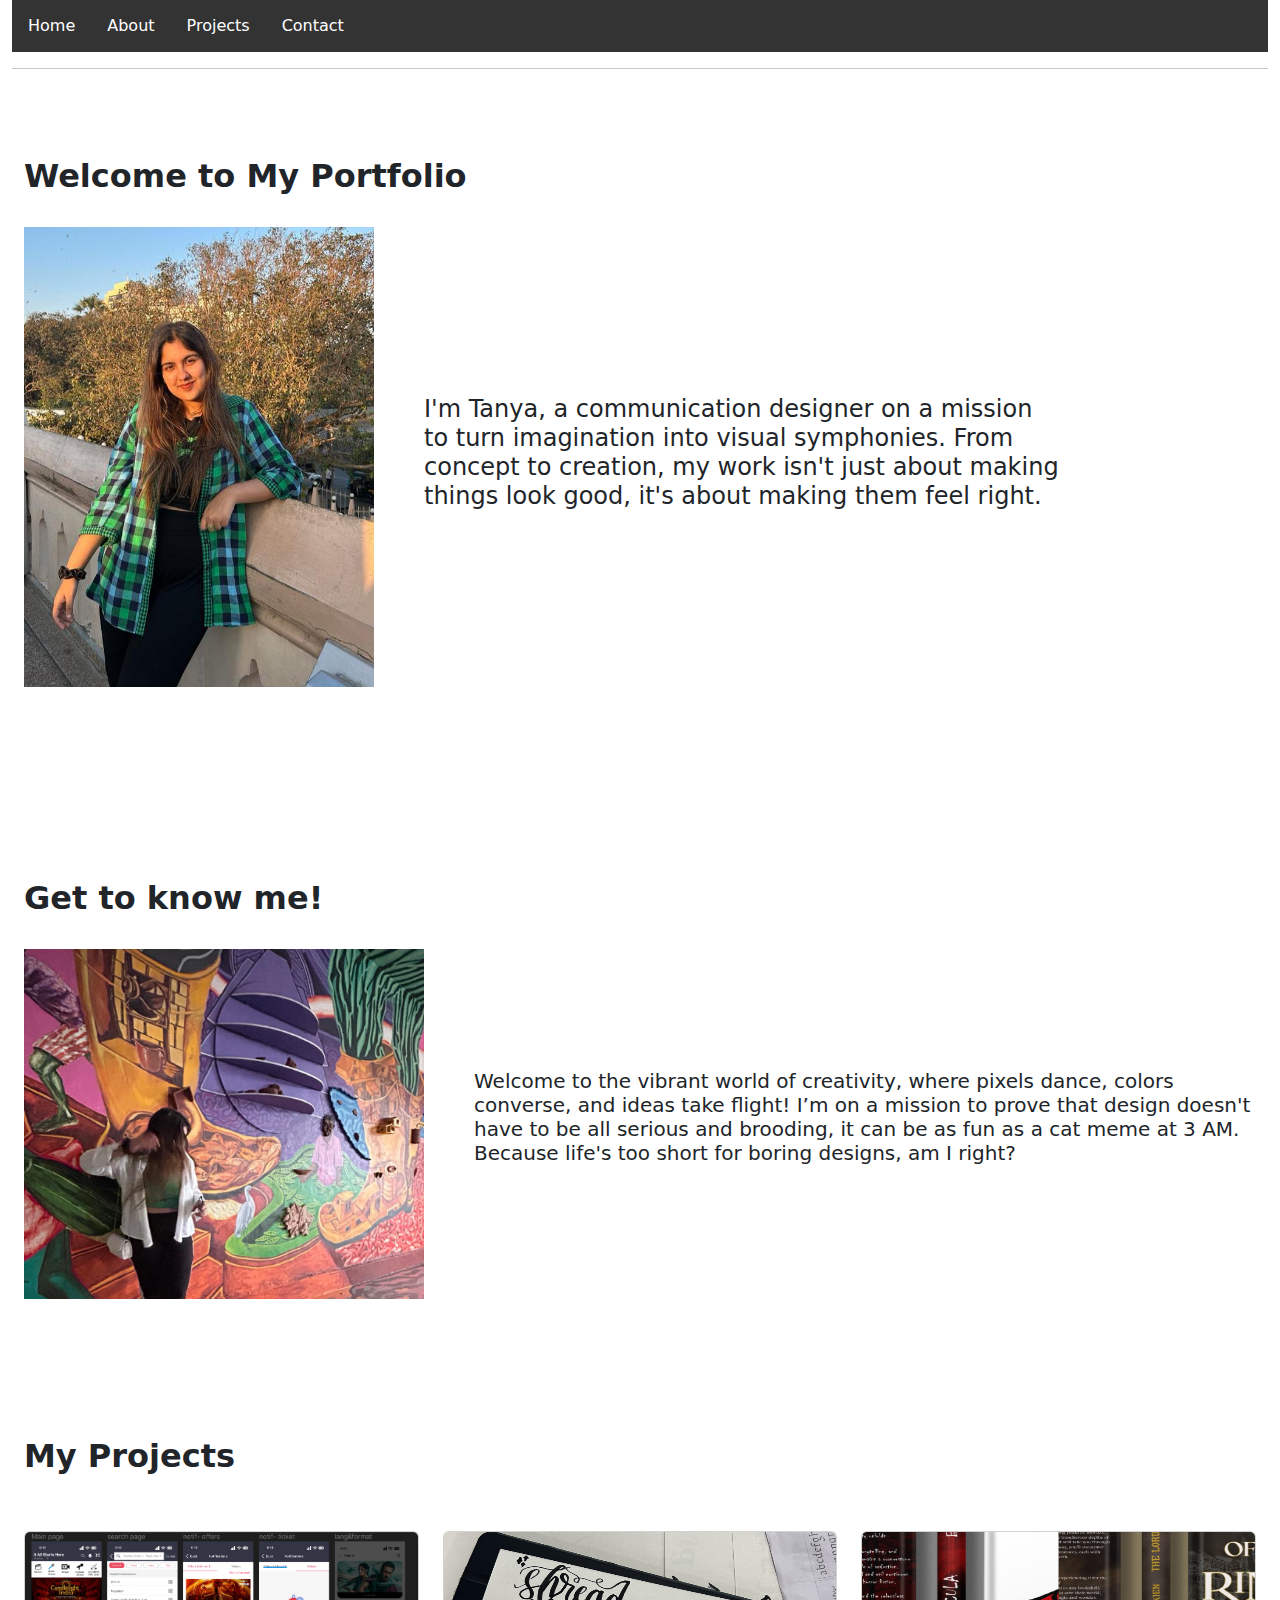
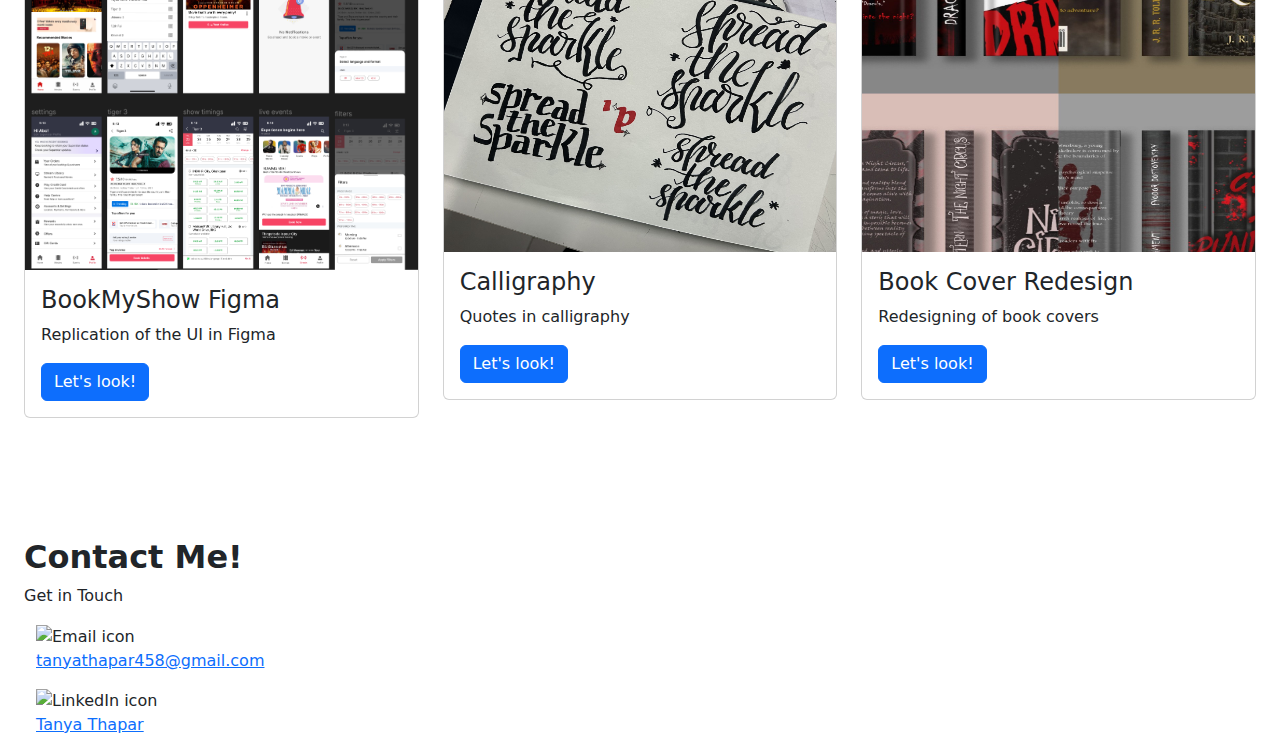
==== index.html @ 1cddf109 "first commit" ====
<!DOCTYPE html>
<html lang="en">
<head>
    <meta charset="UTF-8">
    <meta name="viewport" content="width=device-width, initial-scale=1.0">
    <title>Designer Portfolio</title>
    <link href="https://cdn.jsdelivr.net/npm/bootstrap@5.3.1/dist/css/bootstrap.min.css" rel="stylesheet">
    <link rel="stylesheet" href="style.css">
    
</head>

<body>
    <header class="container-fluid">
        
    </head>
    <body>
        <ul class="nav">
            <li><a href="#home">Home</a></li>
            <li><a href="#about">About</a></li>
            <li><a href="#projects">Projects</a></li>
            <li><a href="#contact">Contact</a></li>
        </ul>
    
    <hr>
<section cla="home" id="home">
    <div class="container-fluid"><br><br>
        <br>
        <h2><strong>Welcome to My Portfolio</strong></h2><br>
        
        
        <img src="images/WhatsApp Image 2023-12-11 at 00.12.27_b93c90eb.jpg" width="350px" height="460px" style="float: left; margin-right: 50px; text-align: center;">
        <br><br><br><br><br><br><br>
        <h4> I'm Tanya, a communication designer on a mission<br> to turn imagination into visual symphonies. From<br> concept to creation, my work isn't just about making<br> things look good, it's about making them feel right.</h4>
    </div br><br><br><br><br><br><br><br><br><br>
        </section>
        <section class="about" id="about">
            <div class="container-fluid"><br><br><br><br><br><br>
                <h2><strong>Get to know me!</strong></h2><br>
                <img src="images/WhatsApp Image 2023-12-11 at 01.14.00_9a348a5a.jpg" width="400px" height="350px" style="float: left; margin-right: 50px; text-align: center;">
                <div >
                    <br> <br> <br> <br> <br><h5>Welcome to the vibrant world of creativity, where pixels dance, colors converse, and ideas take flight! I’m on a mission to prove that design doesn't have to be all serious and brooding, it can be as fun as a cat meme at 3 AM. Because life's too short for boring designs, am I right?</h5><br>
                </div>
            </div br> <br> <br>  <br> <br>  <br> <br>  <br> <br>
        </section><br><br>
        
       
    <section class="projects" id="projects">
        <div class="container-fluid cards">
            <h2><strong>My Projects</strong></h2><br><br>
            <div class="row">
                <div class="col-lg-4">
                    <div class="card">
                        <img class="card-img-top" src="images/Screenshot 2023-12-11 012950.png"  alt="Card image">
                        <div class="card-body">
                            <h4 class="card-title">BookMyShow Figma</h4>
                            <p class="card-text">Replication of the UI in Figma</p>
                            <a href="project1.html" class="btn btn-primary">Let's look!</a>
                        </div>
                    </div>
                </div>

                <div class="col-lg-4">
                    <div class="card">
                        <img class="card-img-top" src="images/IMG_8799.jpg" alt="Card image" height="320px">
                        <div class="card-body">
                            <h4 class="card-title">Calligraphy</h4>
                            <p class="card-text">Quotes in calligraphy</p>
                            <a href="project2.html" class="btn btn-primary">Let's look!</a>
                        </div>
                    </div>
                </div>

                <div class="col-lg-4">
                    <div class="card">
                        <img class="card-img-top" src="images/9D2FC1AC-6252-4961-9AD7-7D3A743C2DC7.jpg" alt="Card image" height="320px">
                        <div class="card-body">
                            <h4 class="card-title">Book Cover Redesign</h4>
                            <p class="card-text">Redesigning of book covers</p>
                            <a href="project03" class="btn btn-primary">Let's look!</a>
                        </div>
                    </div>
                </div>
            </div>
        </div>
    </section>
    <br><br><br><br>
            <section class="Contact" id="contact"><div class="container-fluid">
                <br>
                <h2><strong>Contact Me!</strong></h2>
                <p class="section_text_p1">Get in Touch</p>
     
      <div class="container-fluid">
        <div class="contact-info-container">
          <img src="https://th.bing.com/th/id/R.7684d55a0a04501aa18175bb49d263c4?rik=tI7t%2fZ2GlHf87A&riu=http%3a%2f%2flogo-logos.com%2fwp-content%2fuploads%2f2016%2f11%2fGoogle_Mail_Gmail_logo_icon.png&ehk=jVXb3yzzYZqtErGYEYOBLuagFmzX0wHD0kZj0h65K0U%3d&risl=&pid=ImgRaw&r=0"  alt="Email icon" width="25px" height="20px">
          
          <p><a href="mailto:example">tanyathapar458@gmail.com</a></p>
        </div>
        <div class="contact-info-container">
          <img src="https://th.bing.com/th/id/OIP.CPGwGP-72DN6wd5-xblmlQHaHa?w=500&h=500&rs=1&pid=ImgDetMain" width="25px" height="25px" alt="LinkedIn icon" class="icon contact-icon"
          />
          <p><a href="https://instagram.com/_tanz19?igshid=OGQ5ZDc2ODk2ZA%3D%3D&utm_source=qr">Tanya Thapar</a></p>
        </div>
      </div>

                </section>
    

    <!-- Bootstrap JS (place it at the end of the body to improve page load time) -->
    <script src="https://cdn.jsdelivr.net/npm/bootstrap@5.3.1/dist/js/bootstrap.bundle.min.js"></script>
</body>
</html>
---- style.css ----
.container-text-center{
    padding: 20rem;
    width: 20rem;
    height: 20rem;
}
.container-text-center img{
    width: 560px;
    height: 760px;
}

/* Navigation styles */
ul.nav {
    list-style-type: none;
    margin: 0;
    padding: 0;
    overflow: hidden;
    background-color: #333;
    text-align: center;
}

ul.nav li {
    float: left;
    
}

ul.nav li a {
    display: block;
    color: white;
    text-align: center;
    padding: 14px 16px;
    text-decoration: none;
}

/* Hover effects */
ul.nav li a:hover {
    background-color: #111;
}

ul.nav li a:hover::before,
ul.nav li a:hover::after {
    content: "";
    display: block;
    height: 2px;
    background-color: white;
}

ul.nav li a:hover::before {
    margin-bottom: 4px;
}

ul.nav li a:hover::after {
    margin-top: 4px;
}
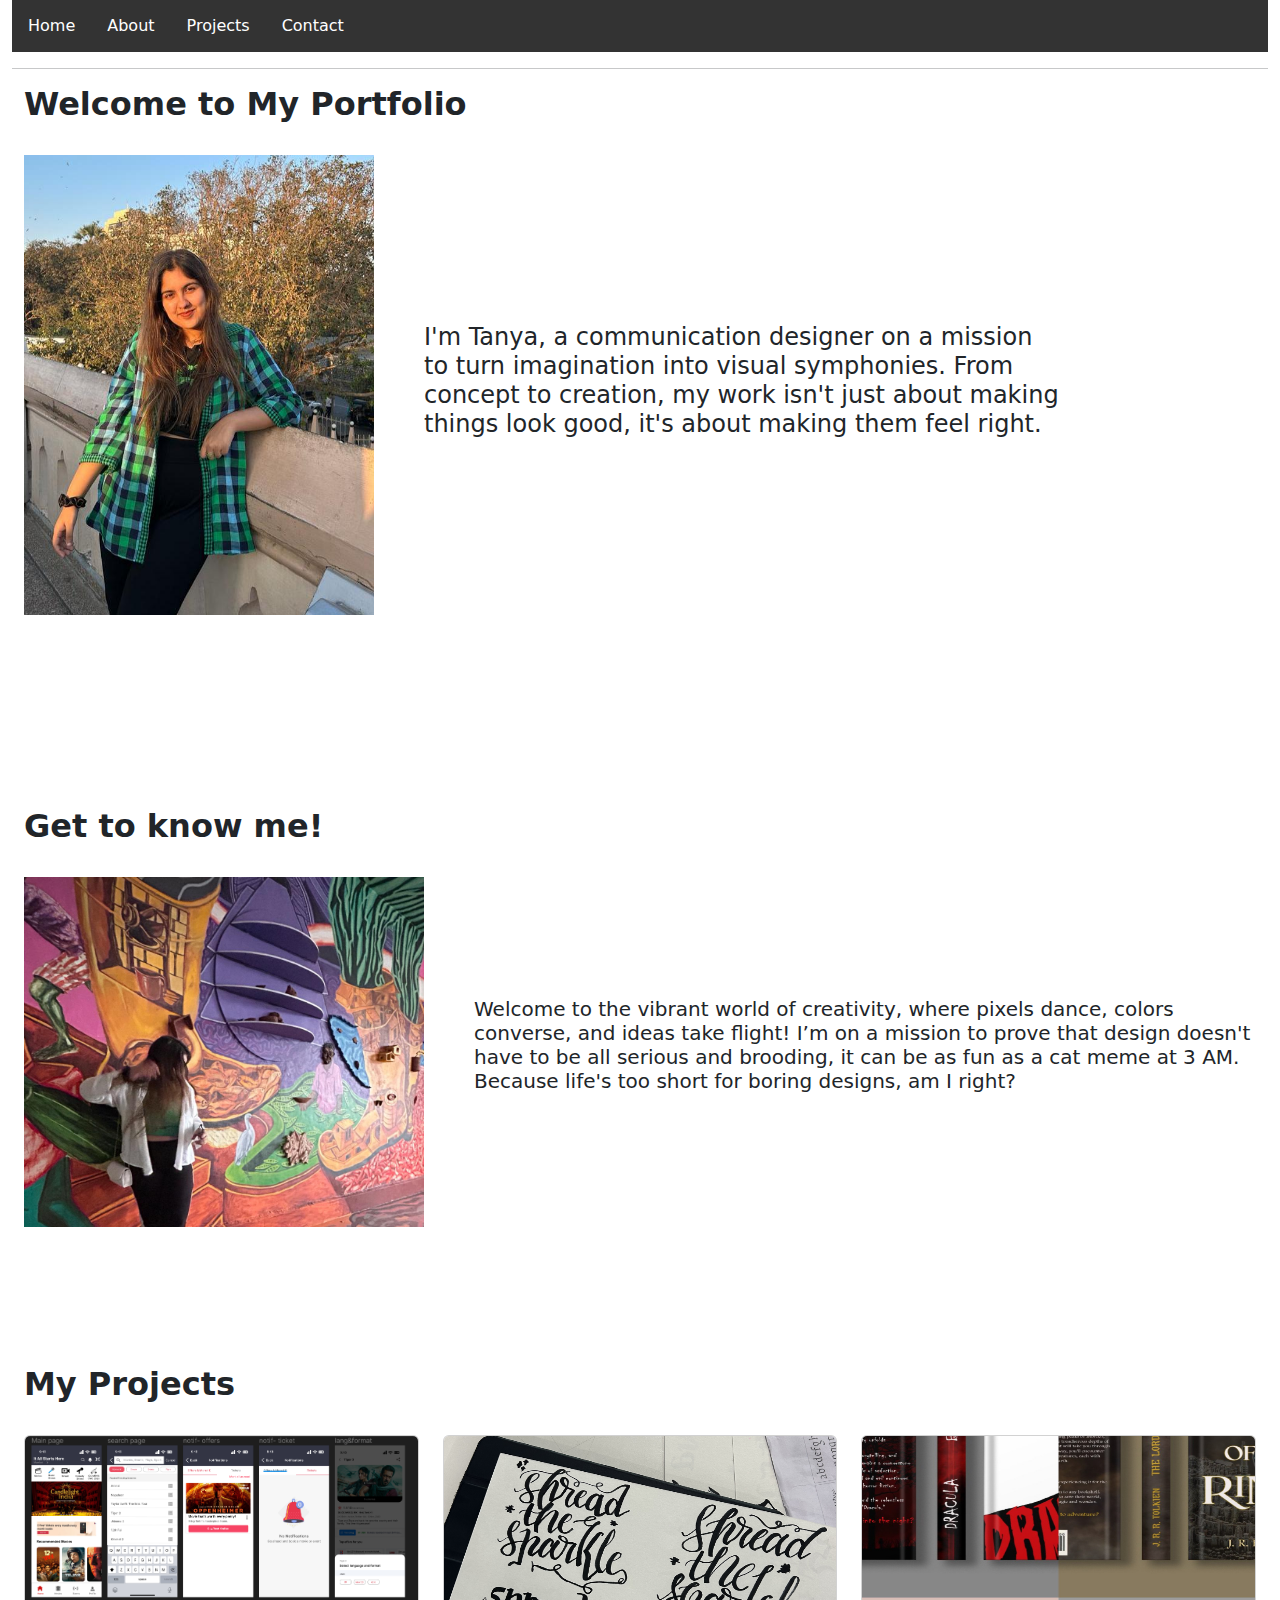
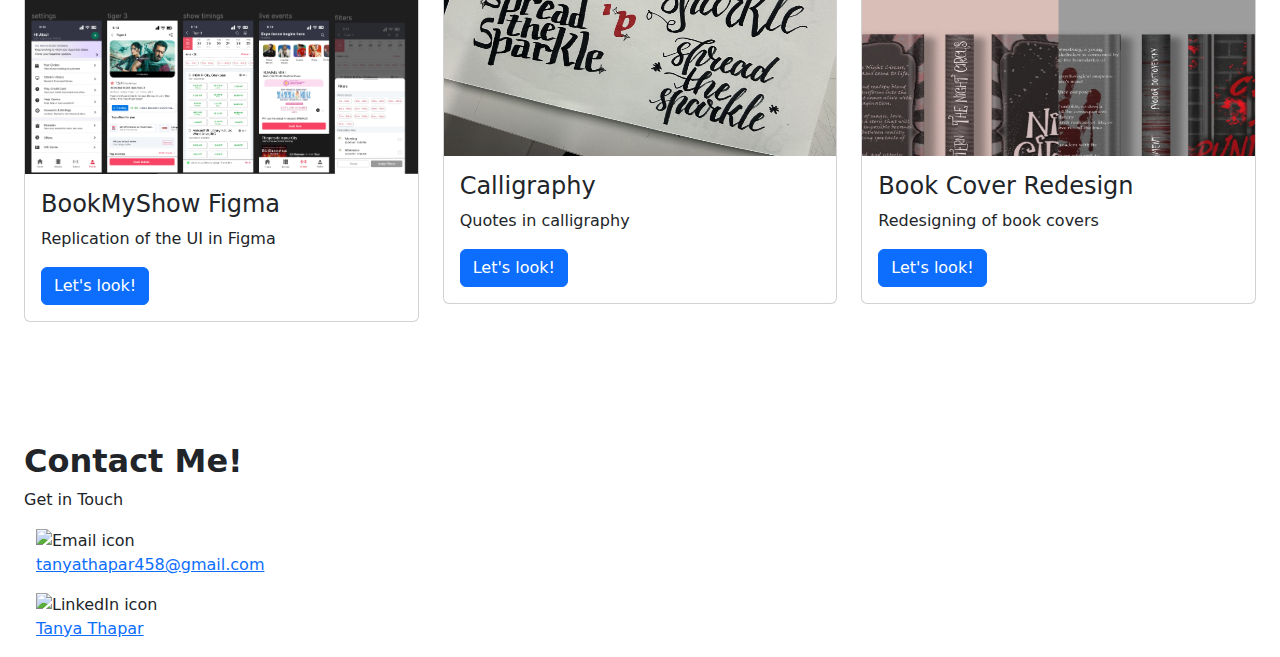
==== commit c9a7fe9d: "first commit" ====
--- a/index.html
+++ b/index.html
@@ -23,8 +23,7 @@
     
     <hr>
 <section cla="home" id="home">
-    <div class="container-fluid"><br><br>
-        <br>
+    <div class="container-fluid">
         <h2><strong>Welcome to My Portfolio</strong></h2><br>
         
         
@@ -46,7 +45,7 @@
        
     <section class="projects" id="projects">
         <div class="container-fluid cards">
-            <h2><strong>My Projects</strong></h2><br><br>
+            <h2><strong>My Projects</strong></h2><br>
             <div class="row">
                 <div class="col-lg-4">
                     <div class="card">
@@ -76,7 +75,7 @@
                         <div class="card-body">
                             <h4 class="card-title">Book Cover Redesign</h4>
                             <p class="card-text">Redesigning of book covers</p>
-                            <a href="project03" class="btn btn-primary">Let's look!</a>
+                            <a href="project03.html" class="btn btn-primary">Let's look!</a>
                         </div>
                     </div>
                 </div>
